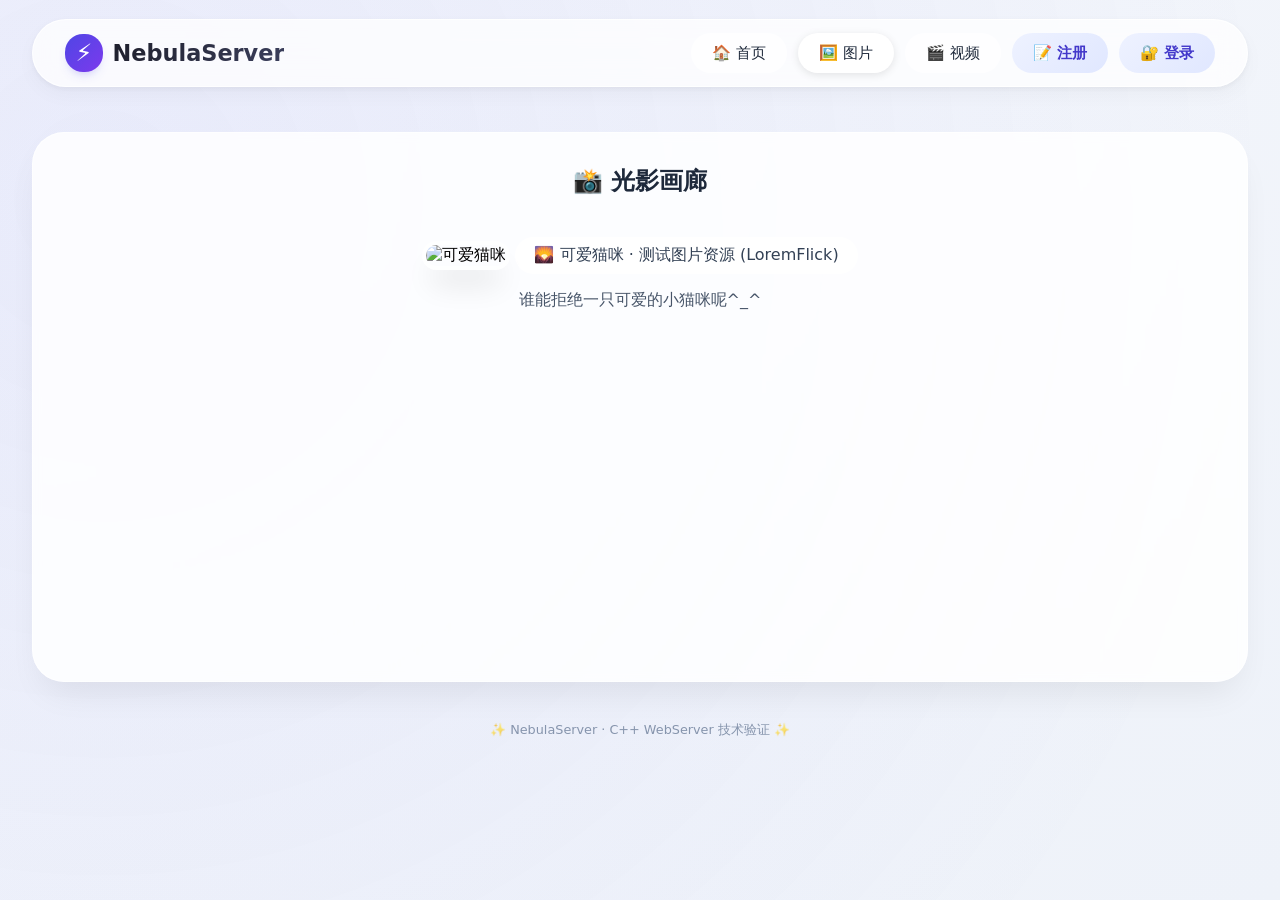
==== resource/picture.html @ 39d25964 "init" ====
<!DOCTYPE html>
<html lang="zh-CN">
<head>
    <meta charset="UTF-8">
    <meta name="viewport" content="width=device-width, initial-scale=1.0">
    <title>星尘服务器 · 图片展示</title>
    <link rel="stylesheet" href="common.css">
</head>
<body>
<div class="app-wrapper">
    <header class="glass-nav">
        <div class="logo-area"><div class="logo-icon"><span>⚡</span></div><div class="logo-text">NebulaServer</div></div>
        <div class="nav-buttons">
            <a href="index.html" class="nav-btn">🏠 首页</a>
            <a href="picture.html" class="nav-btn">🖼️ 图片</a>
            <a href="video.html" class="nav-btn">🎬 视频</a>
            <a href="auth.html?tab=register" class="nav-btn btn-register">📝 注册</a>
            <a href="auth.html?tab=login" class="nav-btn btn-login">🔐 登录</a>
        </div>
    </header>
    <div class="content-panel">
        <h2 style="font-weight: 600; color: #1e293b; margin-bottom: 1.5rem; text-align: center;">📸 光影画廊</h2>
        <div class="image-showcase">
            <img class="art-image" src="/picture/miao2.png" alt="可爱猫咪">
            <div class="img-caption">🌄 可爱猫咪 · 测试图片资源 (LoremFlick)</div>
            <p style="color: #475569; margin-top: 1rem; text-align: center;">谁能拒绝一只可爱的小猫咪呢^_^</p>
        </div>
    </div>
    <footer>✨ NebulaServer · C++ WebServer 技术验证 ✨</footer>
</div>
<script src="common.js"></script>
</body>
</html>
---- resource/common.css ----
/* common.css - 所有页面共用样式 */
* {
    margin: 0;
    padding: 0;
    box-sizing: border-box;
    font-family: 'Inter', system-ui, -apple-system, 'Segoe UI', Roboto, sans-serif;
}

body {
    background: linear-gradient(145deg, #f5f7fc 0%, #eef2f9 100%);
    min-height: 100vh;
    display: flex;
    flex-direction: column;
    position: relative;
}

body::before {
    content: '';
    position: fixed;
    top: -20%;
    left: -20%;
    width: 140%;
    height: 140%;
    background: radial-gradient(circle at 20% 30%, rgba(99, 102, 241, 0.08), transparent 70%);
    pointer-events: none;
    z-index: 0;
}

.app-wrapper {
    max-width: 1400px;
    margin: 0 auto;
    padding: 1.2rem 2rem 2.5rem;
    width: 100%;
    flex: 1;
    position: relative;
    z-index: 2;
}

.glass-nav {
    background: rgba(255, 255, 255, 0.75);
    backdrop-filter: blur(12px);
    border-radius: 2.5rem;
    padding: 0.8rem 2rem;
    margin-bottom: 2.8rem;
    box-shadow: 0 8px 20px rgba(0, 0, 0, 0.03), 0 2px 6px rgba(0, 0, 0, 0.05);
    border: 1px solid rgba(255, 255, 255, 0.8);
    display: flex;
    justify-content: space-between;
    align-items: center;
    flex-wrap: wrap;
    gap: 1rem;
}

.logo-area {
    display: flex;
    align-items: center;
    gap: 0.6rem;
}

.logo-icon {
    background: linear-gradient(135deg, #4f46e5, #7c3aed);
    width: 38px;
    height: 38px;
    border-radius: 18px;
    display: flex;
    align-items: center;
    justify-content: center;
    box-shadow: 0 6px 12px -6px rgba(79, 70, 229, 0.4);
}

.logo-icon span {
    font-size: 1.5rem;
    font-weight: 600;
    color: white;
}

.logo-text {
    font-weight: 700;
    font-size: 1.4rem;
    background: linear-gradient(120deg, #1e1f2c, #3b3f5c);
    background-clip: text;
    -webkit-background-clip: text;
    color: transparent;
}

.nav-buttons {
    display: flex;
    gap: 0.7rem;
    flex-wrap: wrap;
}

.nav-btn {
    background: rgba(255, 255, 255, 0.7);
    border: none;
    padding: 0.6rem 1.3rem;
    border-radius: 2rem;
    font-weight: 550;
    font-size: 0.95rem;
    color: #1e293b;
    cursor: pointer;
    transition: all 0.25s ease;
    text-decoration: none;
    display: inline-flex;
    align-items: center;
    gap: 8px;
}

.nav-btn:hover {
    background: white;
    transform: translateY(-2px);
    box-shadow: 0 10px 20px -8px rgba(0, 0, 0, 0.15);
    color: #4f46e5;
}

.btn-register, .btn-login {
    background: linear-gradient(135deg, #eef2ff, #e0e7ff);
    color: #4338ca;
    font-weight: 600;
}

.content-panel {
    background: rgba(255, 255, 255, 0.85);
    backdrop-filter: blur(4px);
    border-radius: 2rem;
    padding: 2rem;
    box-shadow: 0 20px 35px -12px rgba(0, 0, 0, 0.08);
    border: 1px solid rgba(255, 255, 255, 0.7);
    min-height: 550px;
}

footer {
    text-align: center;
    margin-top: 2.5rem;
    color: #5b6e8c;
    font-size: 0.8rem;
    opacity: 0.7;
}

/* 首页卡片样式 */
.welcome-card {
    text-align: center;
    max-width: 760px;
    margin: 1.5rem auto;
}

.greeting {
    font-size: 2.8rem;
    font-weight: 800;
    background: linear-gradient(130deg, #1e293b, #4f46e5);
    background-clip: text;
    -webkit-background-clip: text;
    color: transparent;
    margin-bottom: 1rem;
}

.server-badge {
    background: #eef2ff;
    display: inline-block;
    padding: 0.3rem 1rem;
    border-radius: 30px;
    font-size: 0.85rem;
    font-weight: 500;
    color: #4f46e5;
    margin-bottom: 1.5rem;
}

.info-grid {
    display: flex;
    flex-wrap: wrap;
    gap: 1.5rem;
    justify-content: center;
    margin-top: 2.5rem;
}

.info-card {
    background: white;
    border-radius: 1.5rem;
    padding: 1.5rem 1.8rem;
    width: 220px;
    box-shadow: 0 5px 12px rgba(0, 0, 0, 0.03);
    border: 1px solid #f0f2f8;
    transition: all 0.2s;
}

.info-card:hover {
    transform: translateY(-5px);
    border-color: #c7d2fe;
}

.info-icon {
    font-size: 2rem;
    margin-bottom: 0.5rem;
}

/* 图片页面样式 */
.image-showcase {
    max-width: 900px; 
    height: auto;
    margin: 0 auto;
    text-align: center;
}

.art-image {
    width: 100%;
    height: auto;
    border-radius: 2rem;
    box-shadow: 0 20px 30px -10px rgba(0, 0, 0, 0.2);
    border: 4px solid rgba(255, 255, 255, 0.7);
    transition: transform 0.2s;
    object-fit: contain;
}

.art-image:hover {
    transform: scale(1.01);
}

.img-caption {
    margin-top: 1rem;
    color: #334155;
    background: rgba(255, 255, 255, 0.7);
    padding: 0.5rem 1.2rem;
    border-radius: 40px;
    display: inline-block;
    backdrop-filter: blur(4px);
}

/* 视频页面样式 */
.video-container {
    max-width: 900px;
    margin: 0 auto;
    border-radius: 1.8rem;
    overflow: hidden;
    background: #0f172a;
    box-shadow: 0 25px 35px -12px rgba(0, 0, 0, 0.3);
}

video {
    width: 100%;
    display: block;
    outline: none;
}

.video-label {
    margin-top: 1rem;
    color: #475569;
    font-weight: 500;
    text-align: center;
}

/* 登录注册页面样式 */
.auth-wrapper {
    max-width: 500px;
    margin: 1rem auto;
    background: rgba(255, 255, 255, 0.9);
    border-radius: 2rem;
    padding: 0.2rem;
    box-shadow: 0 12px 28px rgba(0, 0, 0, 0.08);
}

.auth-tabs {
    display: flex;
    gap: 0.5rem;
    background: #f1f5f9;
    margin: 1.5rem 1.5rem 0;
    border-radius: 3rem;
    padding: 0.3rem;
}

.auth-tab {
    flex: 1;
    text-align: center;
    padding: 0.7rem 0;
    border-radius: 2.5rem;
    background: transparent;
    border: none;
    font-weight: 600;
    cursor: pointer;
    transition: 0.2s;
    color: #475569;
}

.auth-tab.active {
    background: white;
    color: #4f46e5;
    box-shadow: 0 2px 6px rgba(0, 0, 0, 0.05);
}

.auth-form {
    padding: 2rem 1.8rem 2rem;
}

.input-group {
    margin-bottom: 1.3rem;
}

.input-group label {
    display: block;
    font-size: 0.85rem;
    font-weight: 500;
    margin-bottom: 0.4rem;
    color: #1e293b;
}

.input-group input {
    width: 100%;
    padding: 0.9rem 1rem;
    border-radius: 1.2rem;
    border: 1px solid #e2e8f0;
    background: #ffffff;
    transition: 0.2s;
    font-size: 0.95rem;
}

.input-group input:focus {
    outline: none;
    border-color: #818cf8;
    box-shadow: 0 0 0 3px rgba(79, 70, 229, 0.2);
}

.submit-btn {
    background: linear-gradient(100deg, #4f46e5, #7c3aed);
    width: 100%;
    border: none;
    padding: 0.9rem;
    border-radius: 2rem;
    color: white;
    font-weight: 700;
    font-size: 1rem;
    cursor: pointer;
    transition: 0.2s;
    margin-top: 0.5rem;
}

.submit-btn:hover {
    opacity: 0.92;
    transform: scale(0.98);
}

.demo-tip {
    text-align: center;
    font-size: 0.75rem;
    color: #6c6f8b;
    margin-top: 1rem;
}

/* 响应式 */
@media (max-width: 700px) {
    .app-wrapper {
        padding: 1rem;
    }
    .glass-nav {
        flex-direction: column;
        align-items: stretch;
        border-radius: 1.8rem;
    }
    .nav-buttons {
        justify-content: center;
    }
    .greeting {
        font-size: 2rem;
    }
    .content-panel {
        padding: 1.2rem;
    }
}

/* 用户区域样式（登录后显示） */
.user-area {
    display: flex;
    align-items: center;
    gap: 12px;
    margin-left: 8px;
}

.username-display {
    background: rgba(79, 70, 229, 0.12);
    padding: 0.4rem 1rem;
    border-radius: 2rem;
    font-size: 0.9rem;
    font-weight: 500;
    color: #4f46e5;
}

.logout-btn {
    background: none;
    border: none;
    padding: 0.4rem 1rem;
    border-radius: 2rem;
    font-size: 0.9rem;
    font-weight: 500;
    color: #ef4444;
    cursor: pointer;
    transition: all 0.2s;
    display: inline-flex;
    align-items: center;
    gap: 6px;
}

.logout-btn:hover {
    background: #fee2e2;
    transform: translateY(-1px);
}
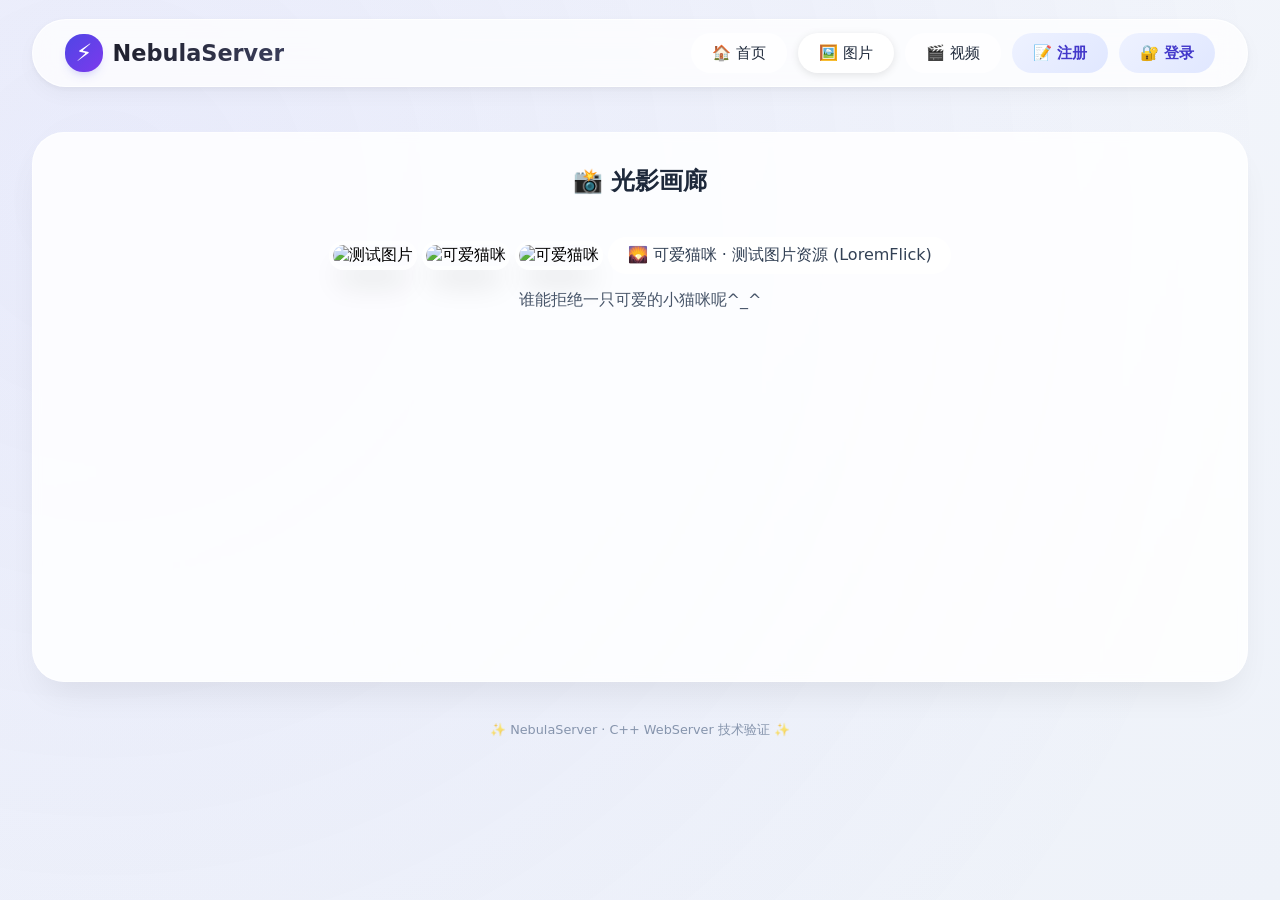
==== commit 60473bc4: "send local cache file instead of sendfile, cancel timer" ====
--- a/resource/picture.html
+++ b/resource/picture.html
@@ -21,6 +21,8 @@
     <div class="content-panel">
         <h2 style="font-weight: 600; color: #1e293b; margin-bottom: 1.5rem; text-align: center;">📸 光影画廊</h2>
         <div class="image-showcase">
+            <img class="art-image" src="/picture/image.png" alt="测试图片">
+            <img class="art-image" src="/picture/miao.png" alt="可爱猫咪">
             <img class="art-image" src="/picture/miao2.png" alt="可爱猫咪">
             <div class="img-caption">🌄 可爱猫咪 · 测试图片资源 (LoremFlick)</div>
             <p style="color: #475569; margin-top: 1rem; text-align: center;">谁能拒绝一只可爱的小猫咪呢^_^</p>
